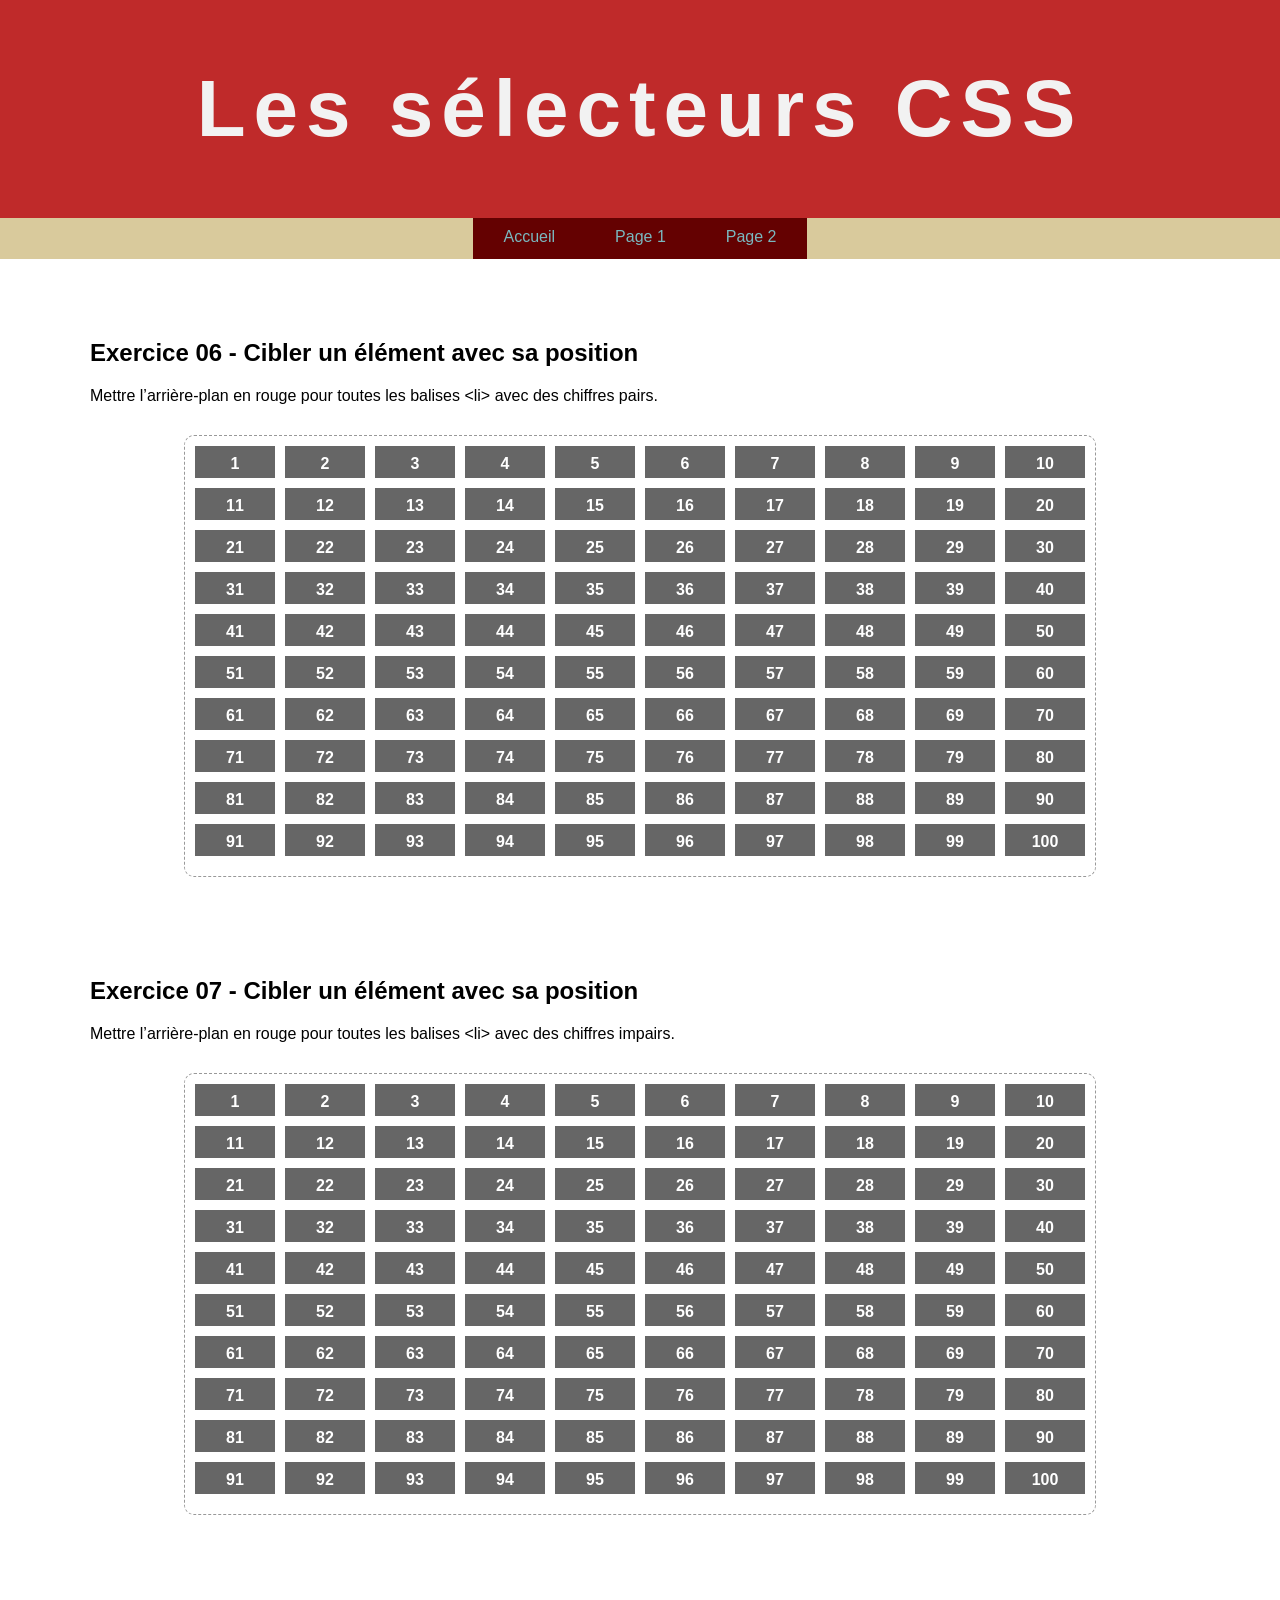
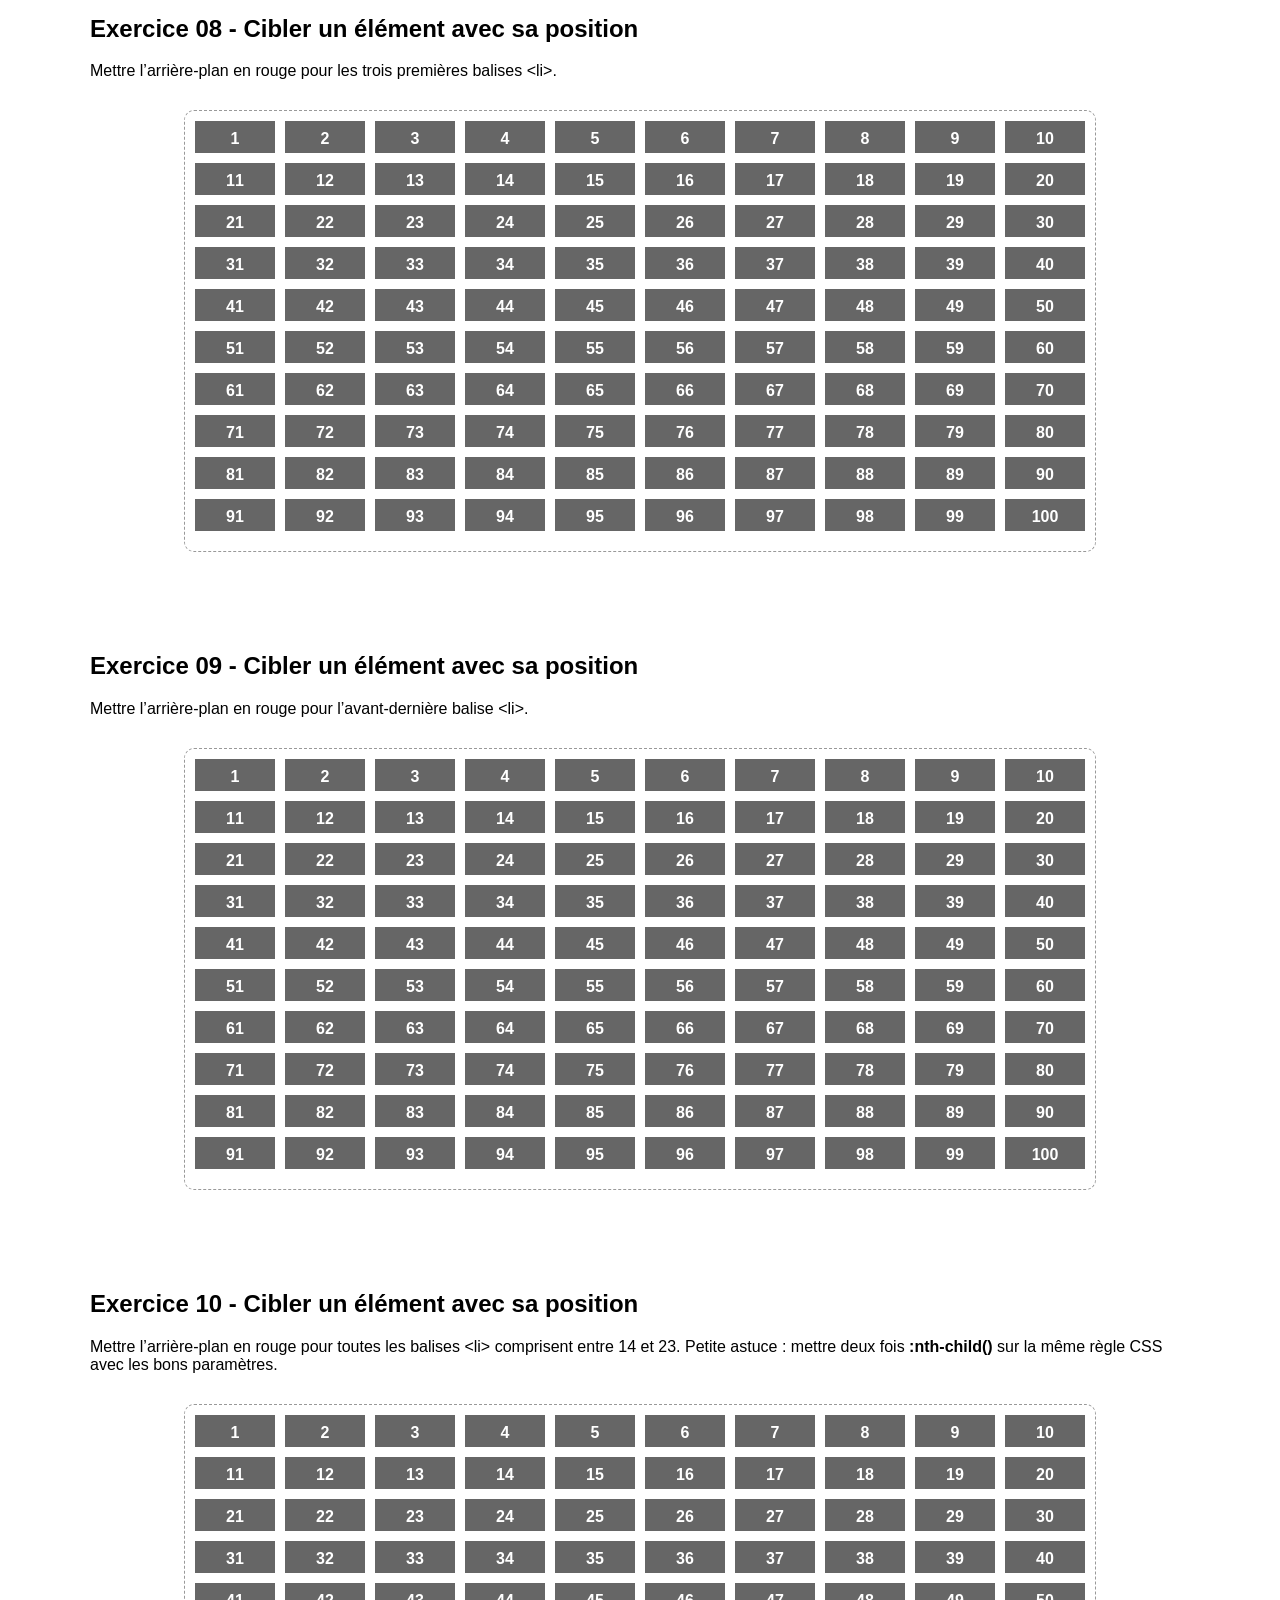
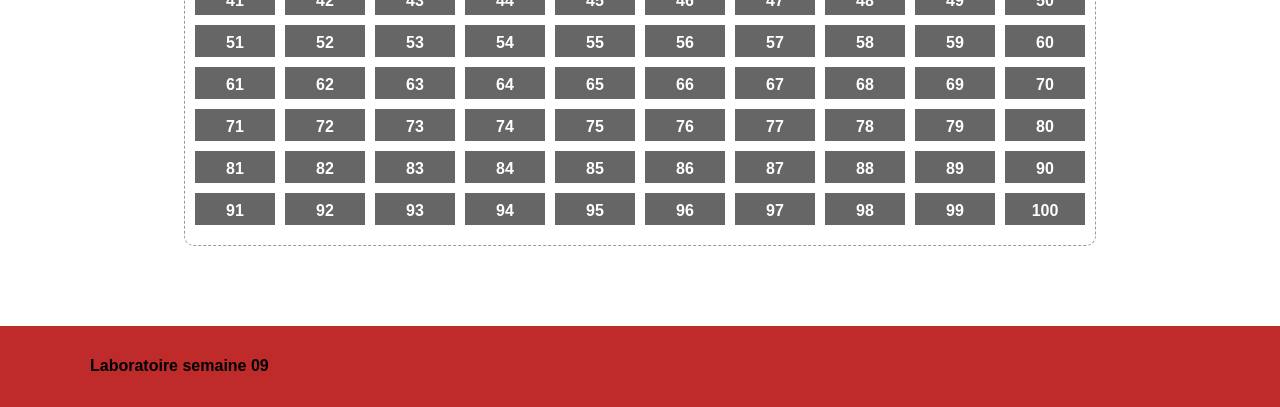
==== page1.html @ 3228da7b "html" ====
<!DOCTYPE html>
<html lang="fr">
<head>
    <meta charset="UTF-8">
    <title>Les sélecteurs CSS</title>

    <link rel="stylesheet" href="css/normalize.css">

    <link rel="stylesheet" href="css/styles.css">


</head>
<body>

<header>
    <div class="wrapper">
        <h1>Les sélecteurs CSS</h1>
    </div>
</header>


<nav>
    <div class="wrapper">
        <ul>
            <li><a href="index.html">Accueil</a></li>
            <li><a href="page1.html">Page 1</a></li>
            <li><a href="page2.html">Page 2</a></li>
        </ul>
    </div>
</nav>


<div class="wrapper">

    <section class="exercice06">
        <h2>Exercice 06 - Cibler un élément avec sa position</h2>
        <p>Mettre l’arrière-plan en rouge pour toutes les balises &lt;li&gt; avec des chiffres pairs.</p>


        <ol>
            <li>1</li><li>2</li><li>3</li><li>4</li><li>5</li><li>6</li><li>7</li><li>8</li><li>9</li><li>10</li>
            <li>11</li><li>12</li><li>13</li><li>14</li><li>15</li><li>16</li><li>17</li><li>18</li><li>19</li><li>20</li>
            <li>21</li><li>22</li><li>23</li><li>24</li><li>25</li><li>26</li><li>27</li><li>28</li><li>29</li><li>30</li>
            <li>31</li><li>32</li><li>33</li><li>34</li><li>35</li><li>36</li><li>37</li><li>38</li><li>39</li><li>40</li>
            <li>41</li><li>42</li><li>43</li><li>44</li><li>45</li><li>46</li><li>47</li><li>48</li><li>49</li><li>50</li>
            <li>51</li><li>52</li><li>53</li><li>54</li><li>55</li><li>56</li><li>57</li><li>58</li><li>59</li><li>60</li>
            <li>61</li><li>62</li><li>63</li><li>64</li><li>65</li><li>66</li><li>67</li><li>68</li><li>69</li><li>70</li>
            <li>71</li><li>72</li><li>73</li><li>74</li><li>75</li><li>76</li><li>77</li><li>78</li><li>79</li><li>80</li>
            <li>81</li><li>82</li><li>83</li><li>84</li><li>85</li><li>86</li><li>87</li><li>88</li><li>89</li><li>90</li>
            <li>91</li><li>92</li><li>93</li><li>94</li><li>95</li><li>96</li><li>97</li><li>98</li><li>99</li><li>100</li>
        </ol>

    </section>

    <section class="exercice07">
        <h2>Exercice 07 - Cibler un élément avec sa position</h2>
        <p>Mettre l’arrière-plan en rouge pour toutes les balises &lt;li&gt; avec des chiffres impairs.</p>


        <ol>
            <li>1</li><li>2</li><li>3</li><li>4</li><li>5</li><li>6</li><li>7</li><li>8</li><li>9</li><li>10</li>
            <li>11</li><li>12</li><li>13</li><li>14</li><li>15</li><li>16</li><li>17</li><li>18</li><li>19</li><li>20</li>
            <li>21</li><li>22</li><li>23</li><li>24</li><li>25</li><li>26</li><li>27</li><li>28</li><li>29</li><li>30</li>
            <li>31</li><li>32</li><li>33</li><li>34</li><li>35</li><li>36</li><li>37</li><li>38</li><li>39</li><li>40</li>
            <li>41</li><li>42</li><li>43</li><li>44</li><li>45</li><li>46</li><li>47</li><li>48</li><li>49</li><li>50</li>
            <li>51</li><li>52</li><li>53</li><li>54</li><li>55</li><li>56</li><li>57</li><li>58</li><li>59</li><li>60</li>
            <li>61</li><li>62</li><li>63</li><li>64</li><li>65</li><li>66</li><li>67</li><li>68</li><li>69</li><li>70</li>
            <li>71</li><li>72</li><li>73</li><li>74</li><li>75</li><li>76</li><li>77</li><li>78</li><li>79</li><li>80</li>
            <li>81</li><li>82</li><li>83</li><li>84</li><li>85</li><li>86</li><li>87</li><li>88</li><li>89</li><li>90</li>
            <li>91</li><li>92</li><li>93</li><li>94</li><li>95</li><li>96</li><li>97</li><li>98</li><li>99</li><li>100</li>
        </ol>

    </section>

    <section class="exercice08">
        <h2>Exercice 08 - Cibler un élément avec sa position</h2>
        <p>Mettre l’arrière-plan en rouge pour les trois premières balises &lt;li&gt;.</p>

        <ol>
            <li>1</li><li>2</li><li>3</li><li>4</li><li>5</li><li>6</li><li>7</li><li>8</li><li>9</li><li>10</li>
            <li>11</li><li>12</li><li>13</li><li>14</li><li>15</li><li>16</li><li>17</li><li>18</li><li>19</li><li>20</li>
            <li>21</li><li>22</li><li>23</li><li>24</li><li>25</li><li>26</li><li>27</li><li>28</li><li>29</li><li>30</li>
            <li>31</li><li>32</li><li>33</li><li>34</li><li>35</li><li>36</li><li>37</li><li>38</li><li>39</li><li>40</li>
            <li>41</li><li>42</li><li>43</li><li>44</li><li>45</li><li>46</li><li>47</li><li>48</li><li>49</li><li>50</li>
            <li>51</li><li>52</li><li>53</li><li>54</li><li>55</li><li>56</li><li>57</li><li>58</li><li>59</li><li>60</li>
            <li>61</li><li>62</li><li>63</li><li>64</li><li>65</li><li>66</li><li>67</li><li>68</li><li>69</li><li>70</li>
            <li>71</li><li>72</li><li>73</li><li>74</li><li>75</li><li>76</li><li>77</li><li>78</li><li>79</li><li>80</li>
            <li>81</li><li>82</li><li>83</li><li>84</li><li>85</li><li>86</li><li>87</li><li>88</li><li>89</li><li>90</li>
            <li>91</li><li>92</li><li>93</li><li>94</li><li>95</li><li>96</li><li>97</li><li>98</li><li>99</li><li>100</li>
        </ol>

    </section>
    <section class="exercice09">
        <h2>Exercice 09 - Cibler un élément avec sa position</h2>
        <p>Mettre l’arrière-plan en rouge pour l’avant-dernière balise &lt;li&gt;.</p>

        <ol>
            <li>1</li><li>2</li><li>3</li><li>4</li><li>5</li><li>6</li><li>7</li><li>8</li><li>9</li><li>10</li>
            <li>11</li><li>12</li><li>13</li><li>14</li><li>15</li><li>16</li><li>17</li><li>18</li><li>19</li><li>20</li>
            <li>21</li><li>22</li><li>23</li><li>24</li><li>25</li><li>26</li><li>27</li><li>28</li><li>29</li><li>30</li>
            <li>31</li><li>32</li><li>33</li><li>34</li><li>35</li><li>36</li><li>37</li><li>38</li><li>39</li><li>40</li>
            <li>41</li><li>42</li><li>43</li><li>44</li><li>45</li><li>46</li><li>47</li><li>48</li><li>49</li><li>50</li>
            <li>51</li><li>52</li><li>53</li><li>54</li><li>55</li><li>56</li><li>57</li><li>58</li><li>59</li><li>60</li>
            <li>61</li><li>62</li><li>63</li><li>64</li><li>65</li><li>66</li><li>67</li><li>68</li><li>69</li><li>70</li>
            <li>71</li><li>72</li><li>73</li><li>74</li><li>75</li><li>76</li><li>77</li><li>78</li><li>79</li><li>80</li>
            <li>81</li><li>82</li><li>83</li><li>84</li><li>85</li><li>86</li><li>87</li><li>88</li><li>89</li><li>90</li>
            <li>91</li><li>92</li><li>93</li><li>94</li><li>95</li><li>96</li><li>97</li><li>98</li><li>99</li><li>100</li>
        </ol>

    </section>

    <section class="exercice10">
        <h2>Exercice 10 - Cibler un élément avec sa position</h2>
        <p>Mettre l’arrière-plan en rouge pour toutes les balises &lt;li&gt; comprisent entre 14 et 23. Petite astuce : mettre deux fois <strong>:nth-child()</strong> sur la même règle CSS avec les bons paramètres.</p>


        <ol>
            <li>1</li><li>2</li><li>3</li><li>4</li><li>5</li><li>6</li><li>7</li><li>8</li><li>9</li><li>10</li>
            <li>11</li><li>12</li><li>13</li><li>14</li><li>15</li><li>16</li><li>17</li><li>18</li><li>19</li><li>20</li>
            <li>21</li><li>22</li><li>23</li><li>24</li><li>25</li><li>26</li><li>27</li><li>28</li><li>29</li><li>30</li>
            <li>31</li><li>32</li><li>33</li><li>34</li><li>35</li><li>36</li><li>37</li><li>38</li><li>39</li><li>40</li>
            <li>41</li><li>42</li><li>43</li><li>44</li><li>45</li><li>46</li><li>47</li><li>48</li><li>49</li><li>50</li>
            <li>51</li><li>52</li><li>53</li><li>54</li><li>55</li><li>56</li><li>57</li><li>58</li><li>59</li><li>60</li>
            <li>61</li><li>62</li><li>63</li><li>64</li><li>65</li><li>66</li><li>67</li><li>68</li><li>69</li><li>70</li>
            <li>71</li><li>72</li><li>73</li><li>74</li><li>75</li><li>76</li><li>77</li><li>78</li><li>79</li><li>80</li>
            <li>81</li><li>82</li><li>83</li><li>84</li><li>85</li><li>86</li><li>87</li><li>88</li><li>89</li><li>90</li>
            <li>91</li><li>92</li><li>93</li><li>94</li><li>95</li><li>96</li><li>97</li><li>98</li><li>99</li><li>100</li>
        </ol>

    </section>
</div>

<footer>
    <div class="wrapper">
        <h4>Laboratoire semaine 09</h4>
    </div>
</footer>


</body>
</html>
---- css/styles.css ----
/* Exercice 01 */

/* Exercice 02 */

/* Exercice 03 */

/* Exercice 04 */

/* Exercice 05 */

/* Exercice 06 */

/* Exercice 07 */

/* Exercice 08 */

/* Exercice 09 */

/* Exercice 10 */

/* Exercice 11 */

/* Exercice 12 */

/* Exercice 13 */

/* Exercice 14 */

/* Exercice 15 */

/* Exercice 16 */

/* Exercice 17 */

/* Exercice 18 */

/*-------------------------------------------
-
-   Ne rien modifier dans le CSS qui suit
-
-
---------------------------------------------*/

/*----------------------------------------------------------------------------
    Reset
----------------------------------------------------------------------------*/

html {
  box-sizing: border-box;
}

*,
*:before,
*:after {
  box-sizing: inherit;
}

/*------------------------------------------------------------------------------
   Base
------------------------------------------------------------------------------*/

body {
  background-color: white;
  color: black;
  font-size: 1rem;
}

ol {
  display: flex;
  flex-wrap: wrap;

  max-width: 912px;

  color: #fff;
  font:
    1em arial,
    sans-serif;

  list-style: none;

  margin: 30px auto 0;
  padding: 10px 0 10px 10px;

  border: 1px dashed #999;
  border-radius: 10px;
}

ol li {
  text-align: center;
  font-weight: bold;

  background: #666;
  padding: 1%;

  width: 80px;
  height: 32px;

  margin: 0 10px 10px 0;
}

/*------------------------------------------------------------------------------
   Mise en page
------------------------------------------------------------------------------*/

.wrapper {
  max-width: 1100px;
  margin: 0 auto;
}

/*------------------------------------------------------------------------------
   Modules
------------------------------------------------------------------------------*/

/*------------------- Navigation --------------------*/

nav {
  background-color: #d9ca9c;
  text-align: center;
}

nav ul {
  display: flex;
  justify-content: center;

  list-style: none;

  margin: 0;
  padding: 0;
}

nav li a {
  background-color: #640101;
  border-bottom: 3px solid transparent;
  color: #7ab8bf;
  display: inline-block;
  padding: 10px 30px;
  text-decoration: none;
}

/*------------------- Entête --------------------*/

header {
  background: #bf2a2a;
  padding: 63px 0;
}

header h1 {
  font:
    700 5rem "Lato",
    sans-serif;
  color: #f2f2f2;
  letter-spacing: 0.1em;
  margin: 0;
  text-align: center;
}
header h1.hide {
  display: none;
}

/*------------------- Section --------------------*/

section {
  margin-top: 60px;
}

section {
  margin-bottom: 80px;
  overflow: auto;
}

/*------------------- Pied de page --------------------*/

footer {
  background-color: #bf2a2a;
  padding: 10px 0;
}

.exercice13 img {
  width: 200px;
  height: 140px;
}
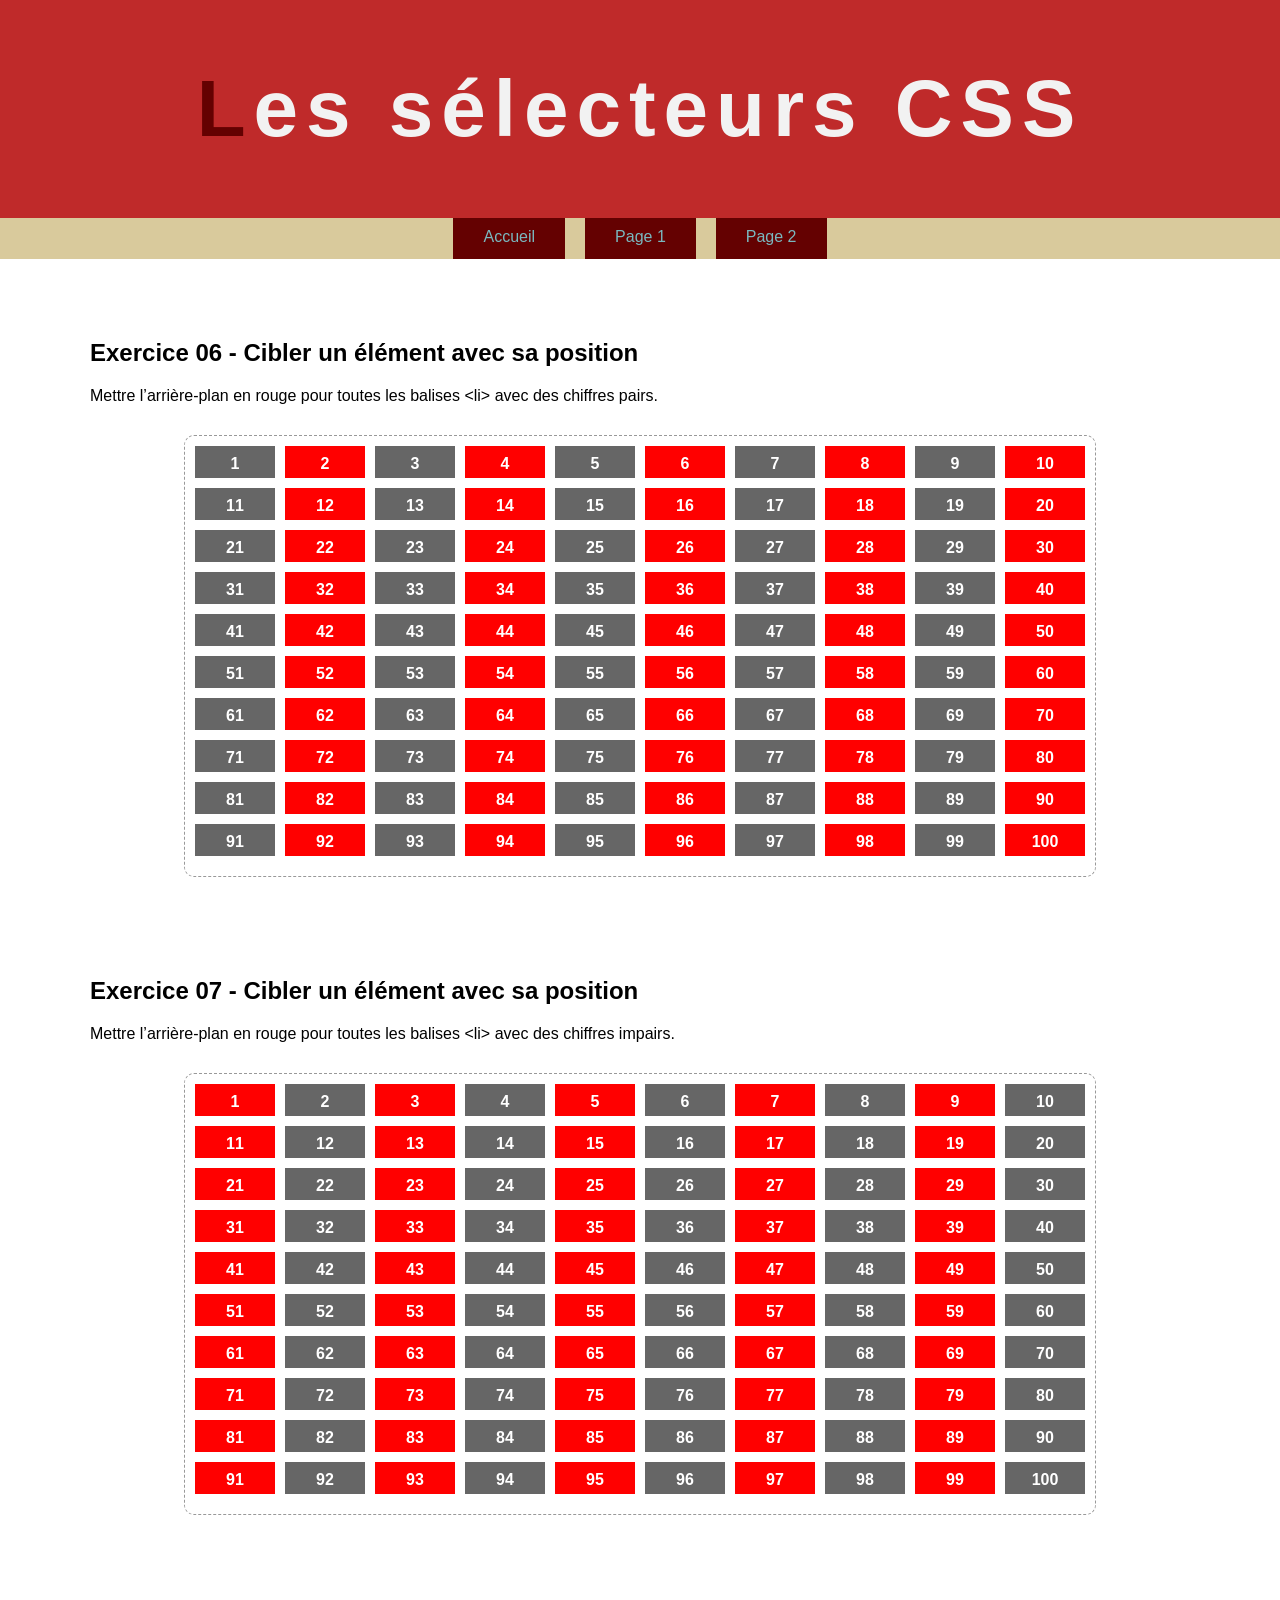
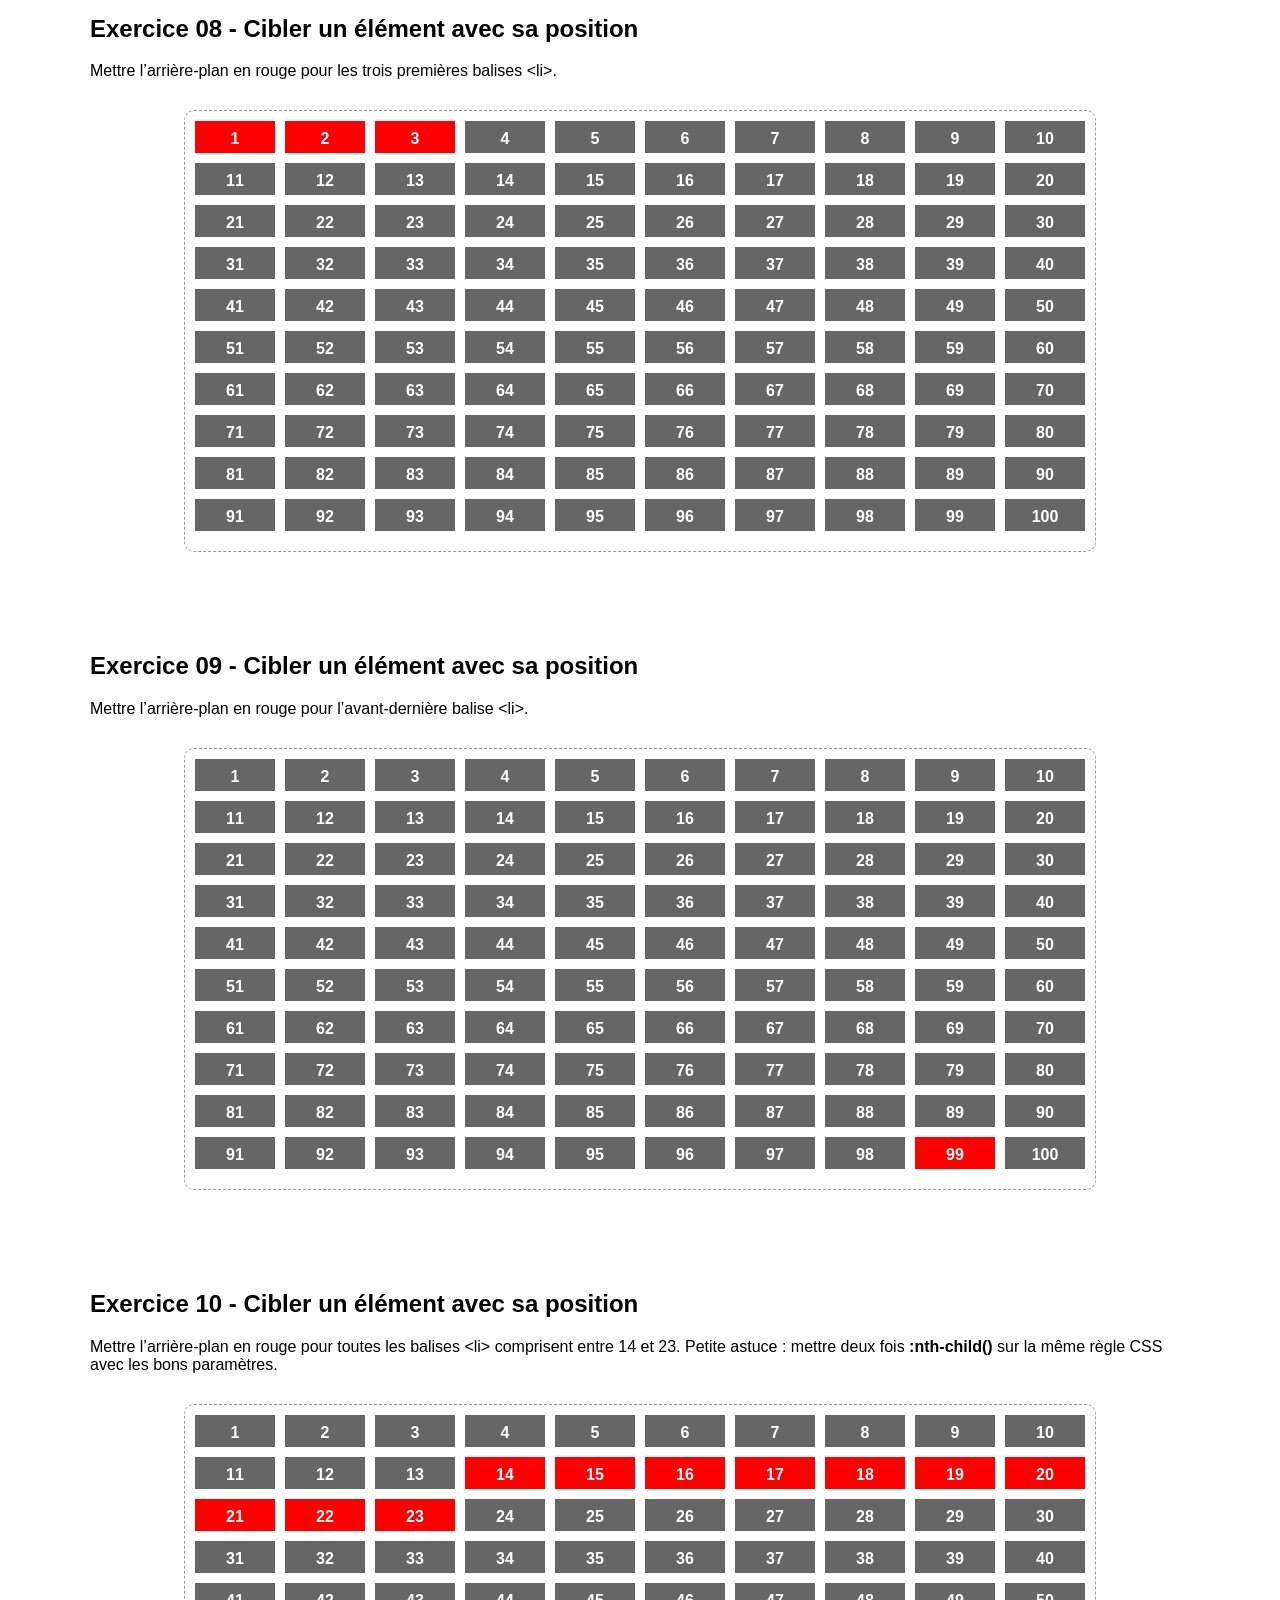
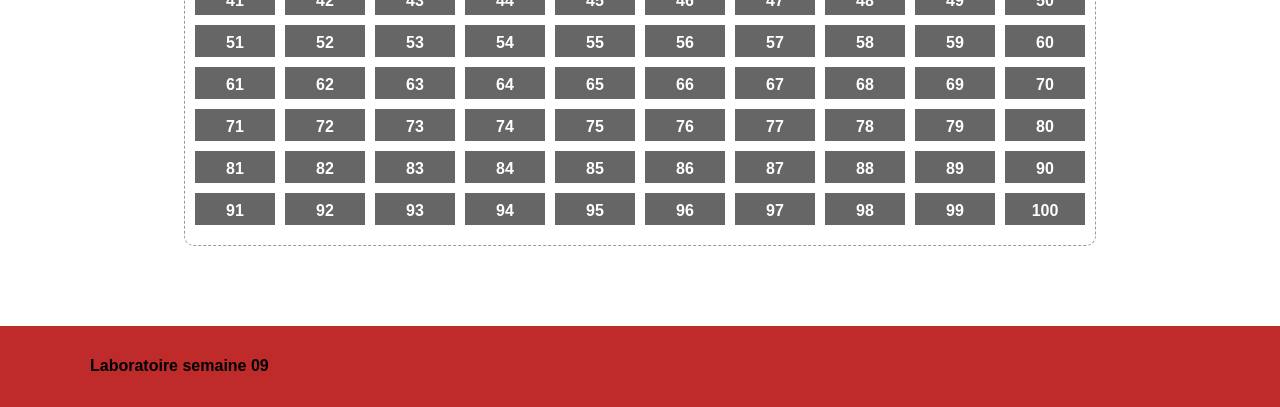
==== commit 90c029d2: "fini" ====
--- a/page1.html
+++ b/page1.html
@@ -7,6 +7,8 @@
     <link rel="stylesheet" href="css/normalize.css">
 
     <link rel="stylesheet" href="css/styles.css">
+
+    <script src="js/scripts.js" defer></script>
 
 
 </head>
--- a/css/styles.css
+++ b/css/styles.css
@@ -1,38 +1,125 @@
 /* Exercice 01 */
 
+a[href="page1.html"] {
+  margin: 0 20px;
+}
+
 /* Exercice 02 */
 
+.exercice02 blockquote::first-letter{
+  color: red;
+  font-size: 3.125rem;
+}
+
 /* Exercice 03 */
 
+.exercice03 blockquote::first-line{
+  color: red;
+  font-weight: bold;
+}
+
 /* Exercice 04 */
 
+.exercice04 ul + p{
+  color: red;
+}
+
 /* Exercice 05 */
 
+.exercice05 li a[href="page1.html"]{
+  display: inline-block;
+  font-family: 'Material Symbols Outlined';
+  font-size: 0.875rem;
+  line-height: 1;
+  margin-left: 5px;
+}
+
 /* Exercice 06 */
 
+.exercice06 li:nth-child(2n){
+  background-color: red;
+}
+
 /* Exercice 07 */
 
+.exercice07 li:nth-child(2n + 1){
+  background-color: red;
+}
+
 /* Exercice 08 */
 
+.exercice08 li:nth-child(-n+3){
+  background-color: red;
+}
+
 /* Exercice 09 */
 
+.exercice09 li:nth-child(99){
+  background-color: red;
+}
+
 /* Exercice 10 */
 
+.exercice10 li:nth-child(n + 14):nth-child(-n + 23){
+  background-color: red;
+}
+
 /* Exercice 11 */
 
+section.exercice11 ul{
+  border: 3px solid red;
+}
+
 /* Exercice 12 */
 
+section.exercice12 > ul{
+border: 3px solid red;
+}
+
 /* Exercice 13 */
 
+.exercice13 img[src="images/nuage.jpg"]{
+  border: 3px solid red;
+}
+
 /* Exercice 14 */
 
+nav a:hover{
+  background-color: #bf2a2a;
+  border-bottom-width: 3px;
+  border-bottom-color: black;
+  color: black;
+}
+
 /* Exercice 15 */
 
+.exercice15 h2::selection{
+  background-color: black;
+  color: white;
+}
+
+.exercice15 p::selection{
+  background-color: #666;
+  color: white;
+}
+
 /* Exercice 16 */
 
+.exercice16 p:not([lang="fr"]){
+  color: red;
+}
+
 /* Exercice 17 */
 
+.exercice17 input[type="checkbox"]:checked + label{
+  color: red;
+}
+
 /* Exercice 18 */
+
+header h1::first-letter{
+  color: #640101;
+}
 
 /*-------------------------------------------
 -
